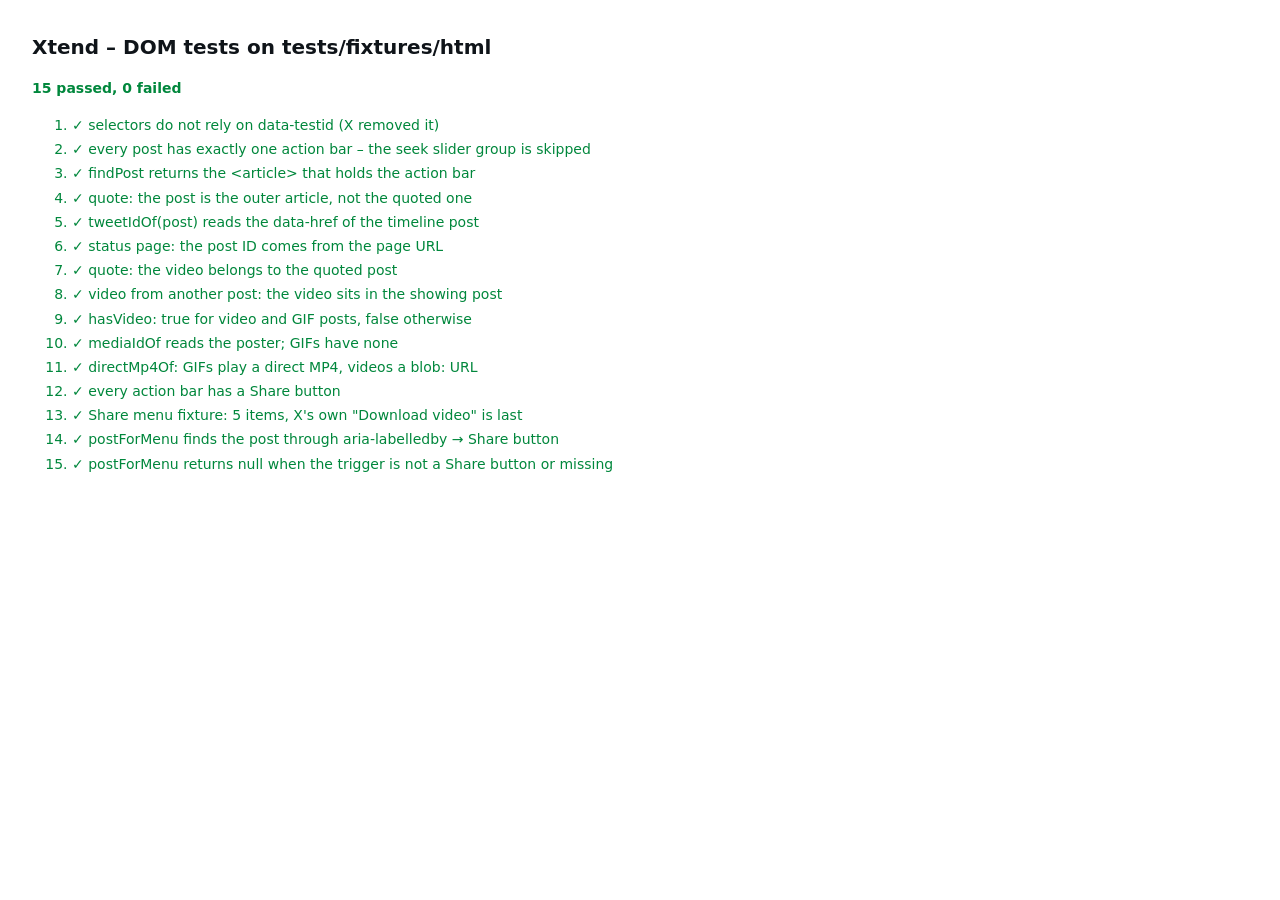
==== tests/browser/index.html @ 6b270802 "Add X DOM layer: selectors and post detection content/selectors.js: every selector, taken from the c" ====
<!doctype html>
<html lang="en">
  <head>
    <meta charset="utf-8" />
    <title>Xtend – DOM tests</title>
    <style>
      body { font: 14px/1.5 -apple-system, system-ui, sans-serif; margin: 2rem; color: #0f1419; }
      h1 { font-size: 1.25rem; margin: 0 0 1rem; }
      #summary { font-weight: 600; margin-bottom: 1rem; }
      .pass { color: #00873c; }
      .fail { color: #c4161c; }
      li { margin: 0.2rem 0; }
      pre { margin: 0.2rem 0 0.6rem 1.2rem; white-space: pre-wrap; color: #c4161c; }
    </style>
  </head>
  <body>
    <h1>Xtend – DOM tests on tests/fixtures/html</h1>
    <div id="summary">Running…</div>
    <ol id="results"></ol>

    <!-- The extension's content scripts, in manifest order (no chrome.* needed for these). -->
    <script src="../../extension/shared/video-media.js"></script>
    <script src="../../extension/content/selectors.js"></script>
    <script src="../../extension/content/post.js"></script>

    <script src="runner.js"></script>
    <script src="post.dom.js"></script>
    <script>
      run();
    </script>
  </body>
</html>
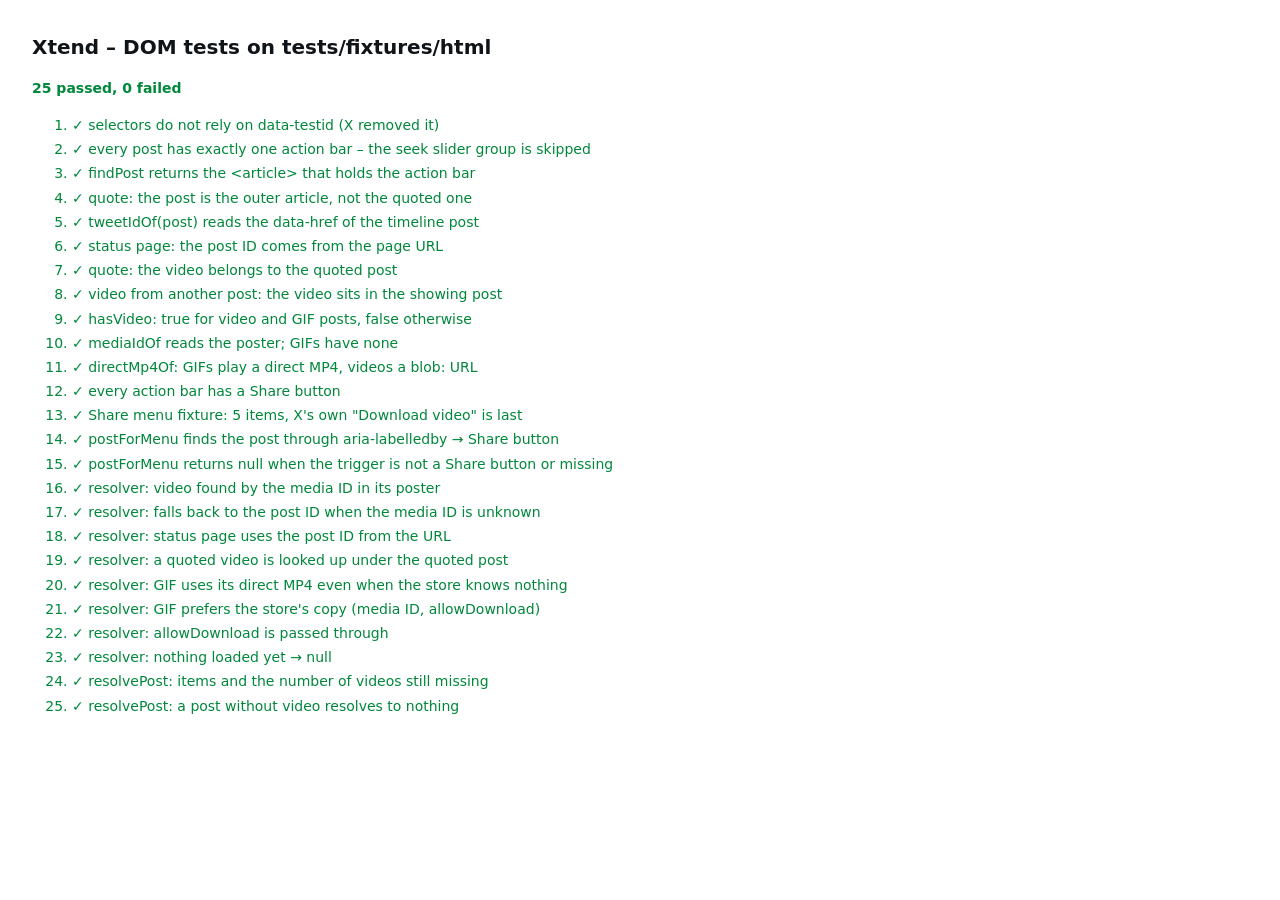
==== commit b1e87f6b: "Save videos via the service worker and resolve on-screen videos background/service-worker.js (#8): -" ====
--- a/tests/browser/index.html
+++ b/tests/browser/index.html
@@ -22,9 +22,12 @@
     <script src="../../extension/shared/video-media.js"></script>
     <script src="../../extension/content/selectors.js"></script>
     <script src="../../extension/content/post.js"></script>
+    <script src="../../extension/content/video-store.js"></script>
+    <script src="../../extension/content/video-resolver.js"></script>
 
     <script src="runner.js"></script>
     <script src="post.dom.js"></script>
+    <script src="video-resolver.dom.js"></script>
     <script>
       run();
     </script>
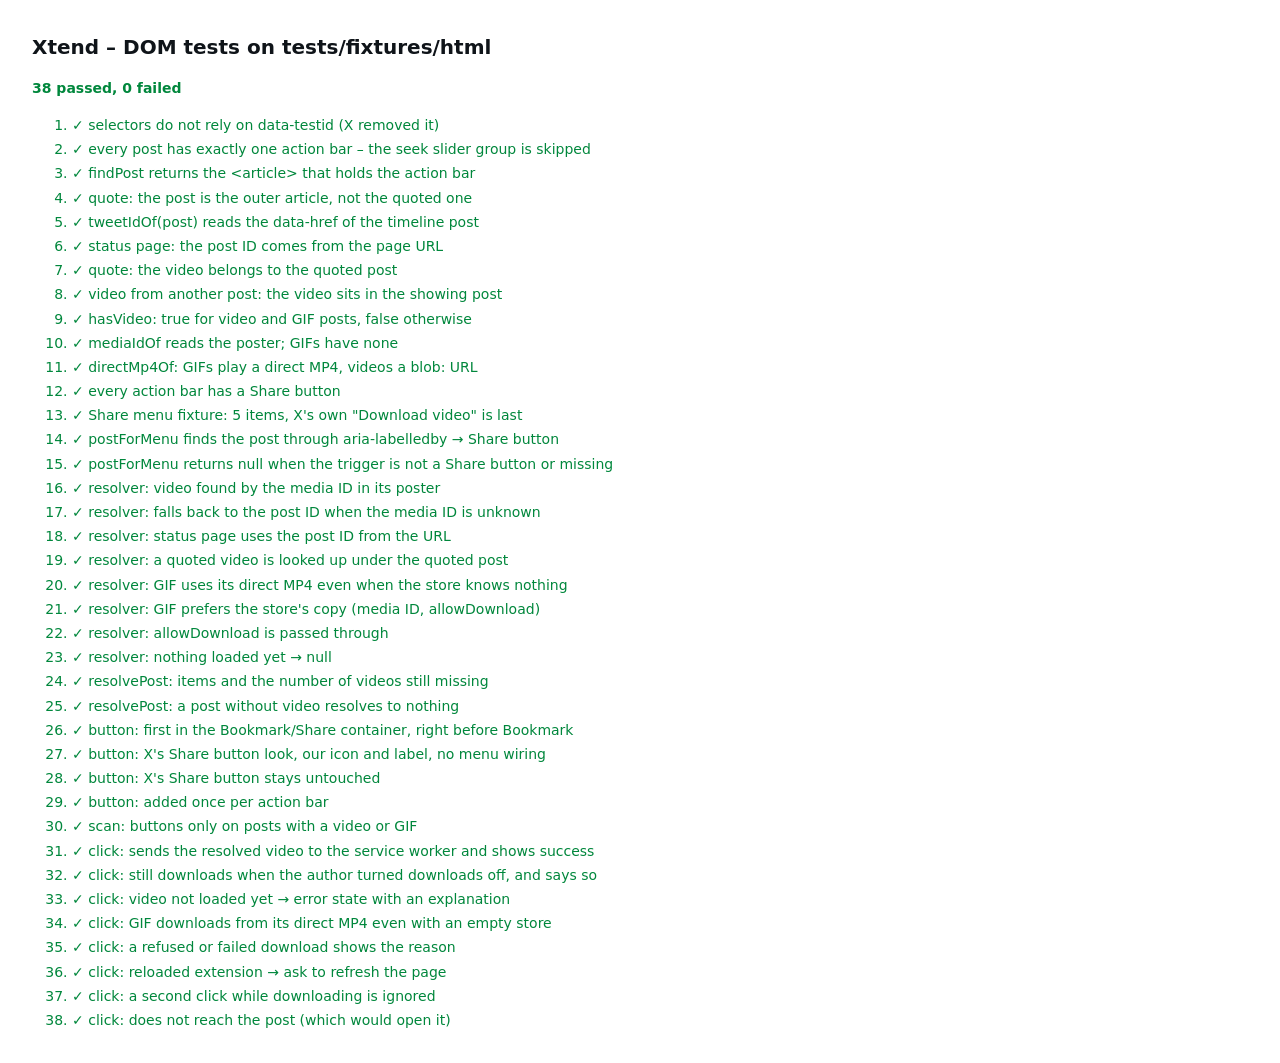
==== commit 4557983e: "Add the download button to the post action bar content/download-button.js: - clones X's Share button" ====
--- a/tests/browser/index.html
+++ b/tests/browser/index.html
@@ -24,10 +24,12 @@
     <script src="../../extension/content/post.js"></script>
     <script src="../../extension/content/video-store.js"></script>
     <script src="../../extension/content/video-resolver.js"></script>
+    <script src="../../extension/content/download-button.js"></script>
 
     <script src="runner.js"></script>
     <script src="post.dom.js"></script>
     <script src="video-resolver.dom.js"></script>
+    <script src="download-button.dom.js"></script>
     <script>
       run();
     </script>
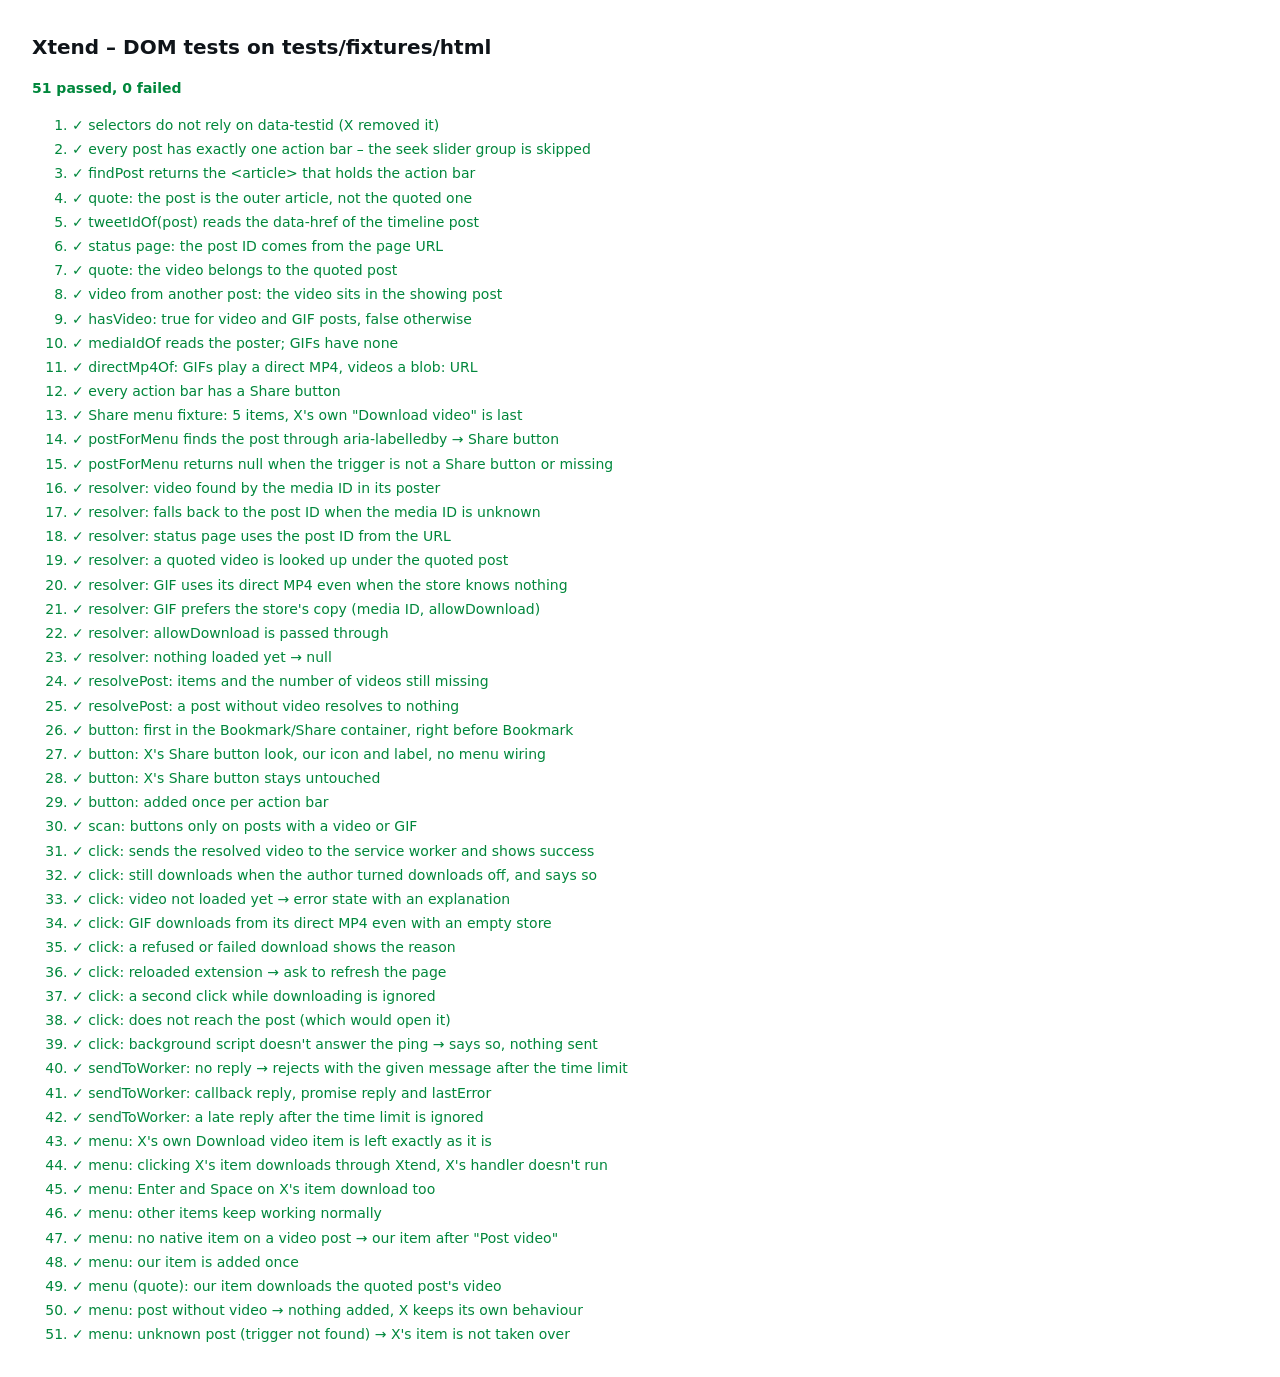
==== commit fbf6c296: "Download from the Share menu (original and quote posts) content/share-menu.js: - X's own "Download v" ====
--- a/tests/browser/index.html
+++ b/tests/browser/index.html
@@ -25,11 +25,13 @@
     <script src="../../extension/content/video-store.js"></script>
     <script src="../../extension/content/video-resolver.js"></script>
     <script src="../../extension/content/download-button.js"></script>
+    <script src="../../extension/content/share-menu.js"></script>
 
     <script src="runner.js"></script>
     <script src="post.dom.js"></script>
     <script src="video-resolver.dom.js"></script>
     <script src="download-button.dom.js"></script>
+    <script src="share-menu.dom.js"></script>
     <script>
       run();
     </script>
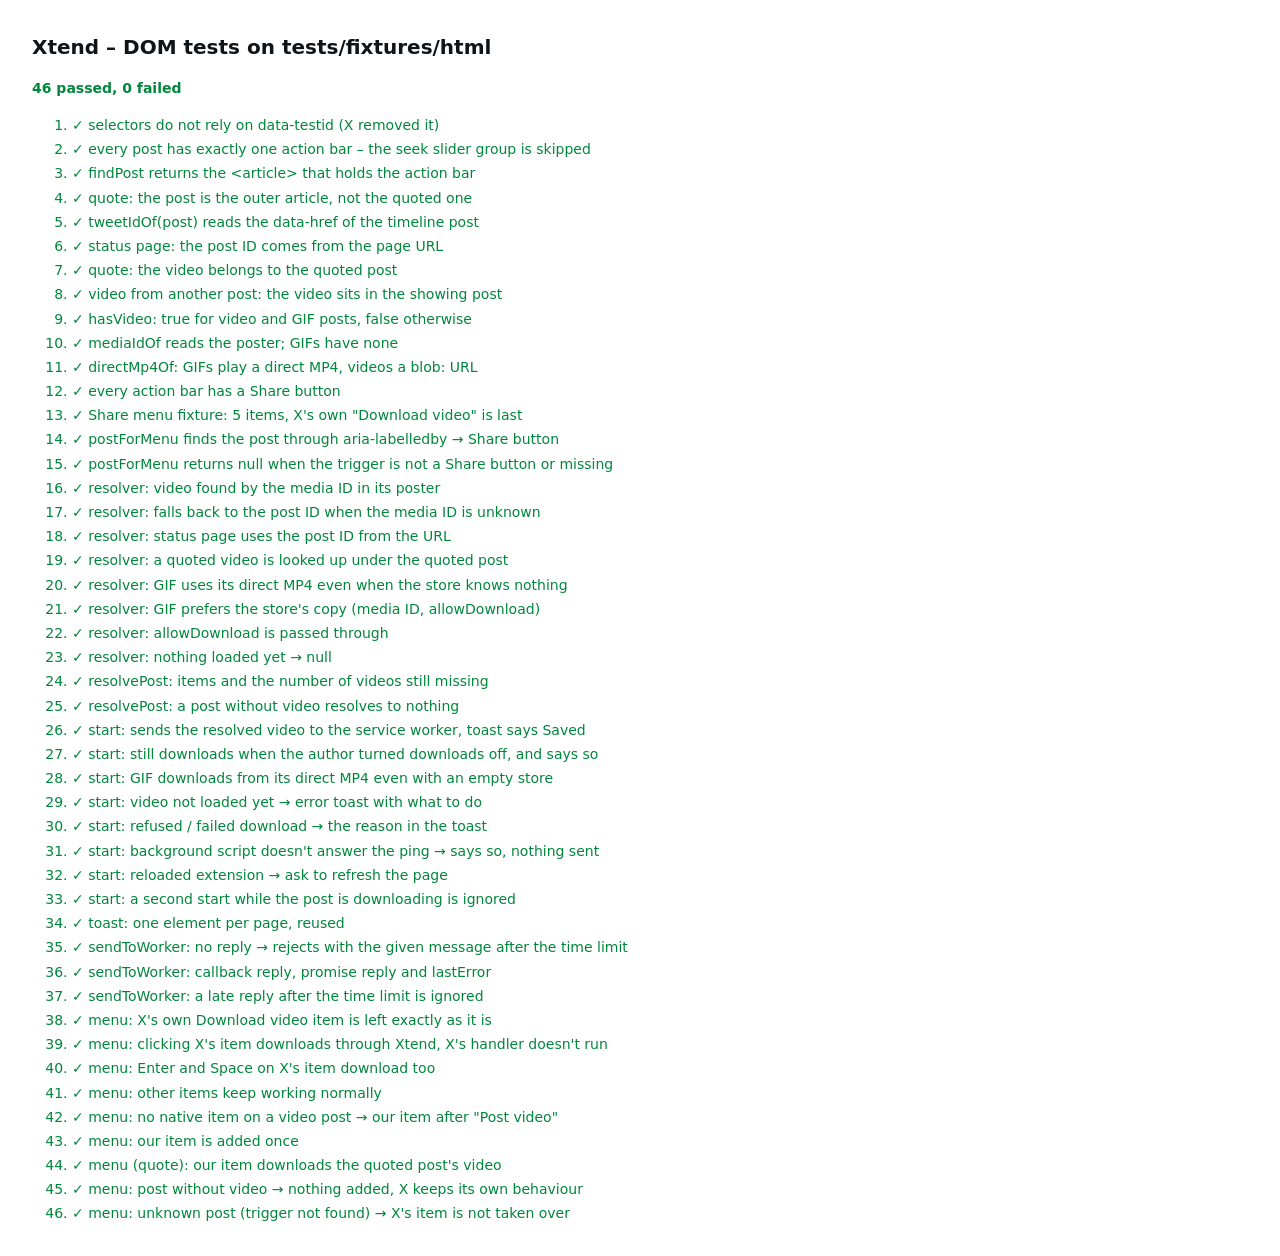
==== commit 1b677d25: "Download only from the Share menu; drop the action-bar button Decision: the Share menu's "Download v" ====
--- a/tests/browser/index.html
+++ b/tests/browser/index.html
@@ -24,13 +24,14 @@
     <script src="../../extension/content/post.js"></script>
     <script src="../../extension/content/video-store.js"></script>
     <script src="../../extension/content/video-resolver.js"></script>
-    <script src="../../extension/content/download-button.js"></script>
+    <script src="../../extension/content/toast.js"></script>
+    <script src="../../extension/content/download.js"></script>
     <script src="../../extension/content/share-menu.js"></script>
 
     <script src="runner.js"></script>
     <script src="post.dom.js"></script>
     <script src="video-resolver.dom.js"></script>
-    <script src="download-button.dom.js"></script>
+    <script src="download.dom.js"></script>
     <script src="share-menu.dom.js"></script>
     <script>
       run();
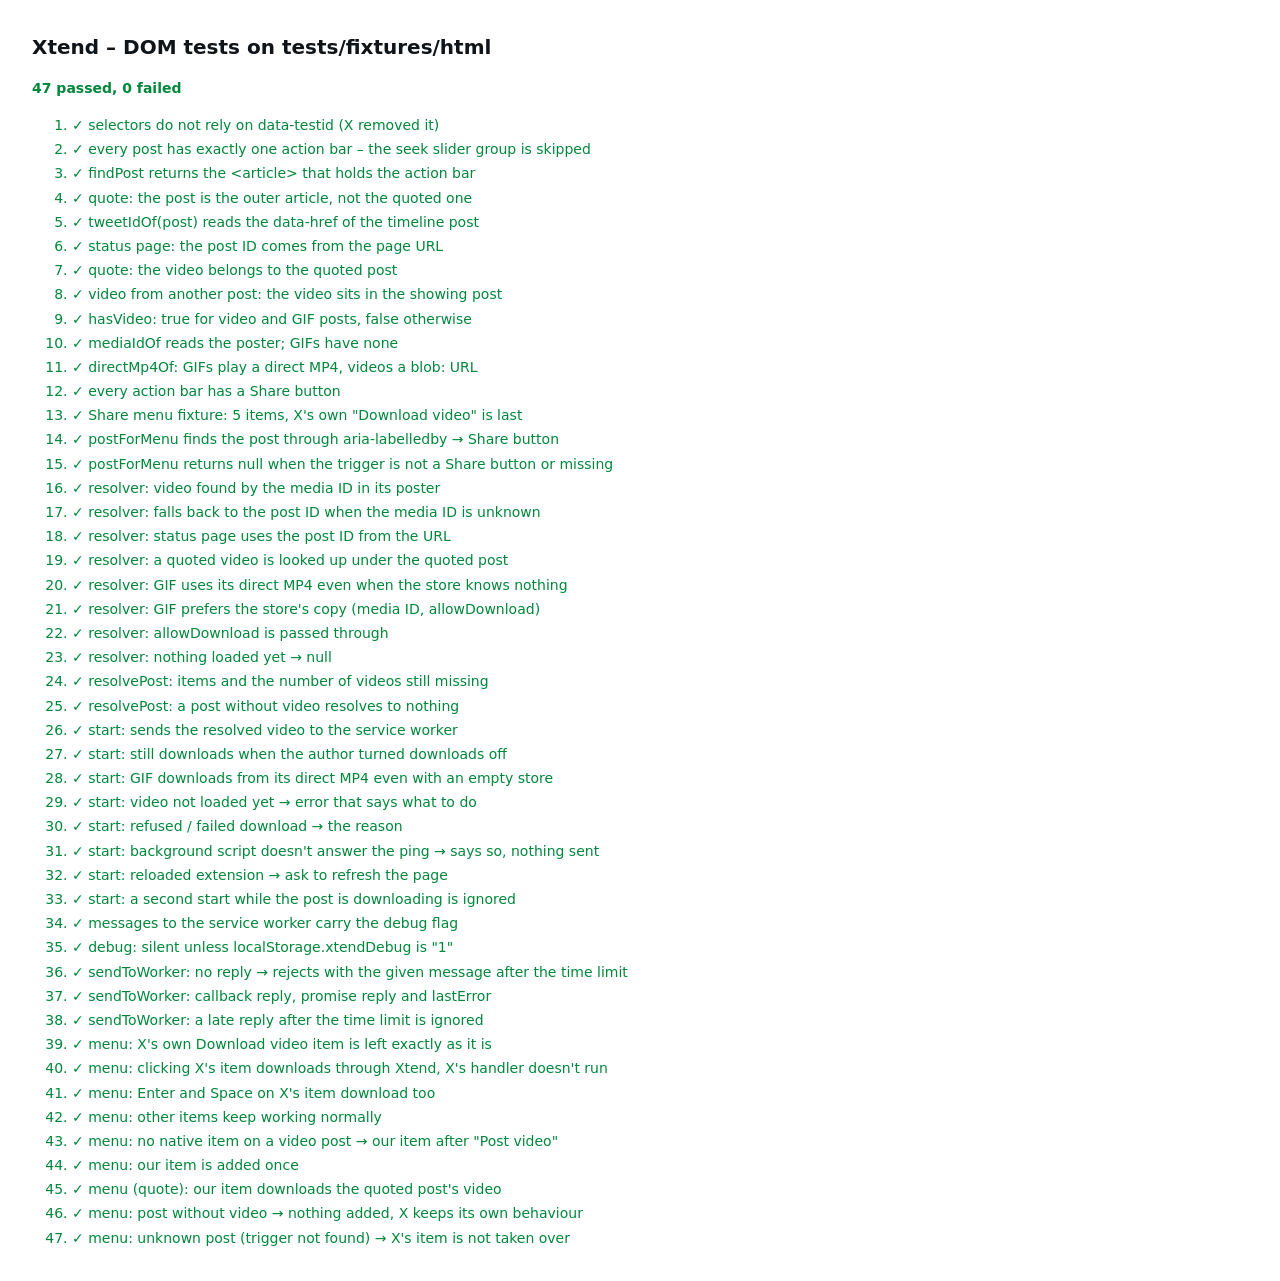
==== commit dce015c2: "Remove the toast; log only in debug mode Decision: Xtend shows nothing on the page. Problems are dia" ====
--- a/tests/browser/index.html
+++ b/tests/browser/index.html
@@ -20,11 +20,11 @@
 
     <!-- The extension's content scripts, in manifest order (no chrome.* needed for these). -->
     <script src="../../extension/shared/video-media.js"></script>
+    <script src="../../extension/content/debug.js"></script>
     <script src="../../extension/content/selectors.js"></script>
     <script src="../../extension/content/post.js"></script>
     <script src="../../extension/content/video-store.js"></script>
     <script src="../../extension/content/video-resolver.js"></script>
-    <script src="../../extension/content/toast.js"></script>
     <script src="../../extension/content/download.js"></script>
     <script src="../../extension/content/share-menu.js"></script>
 
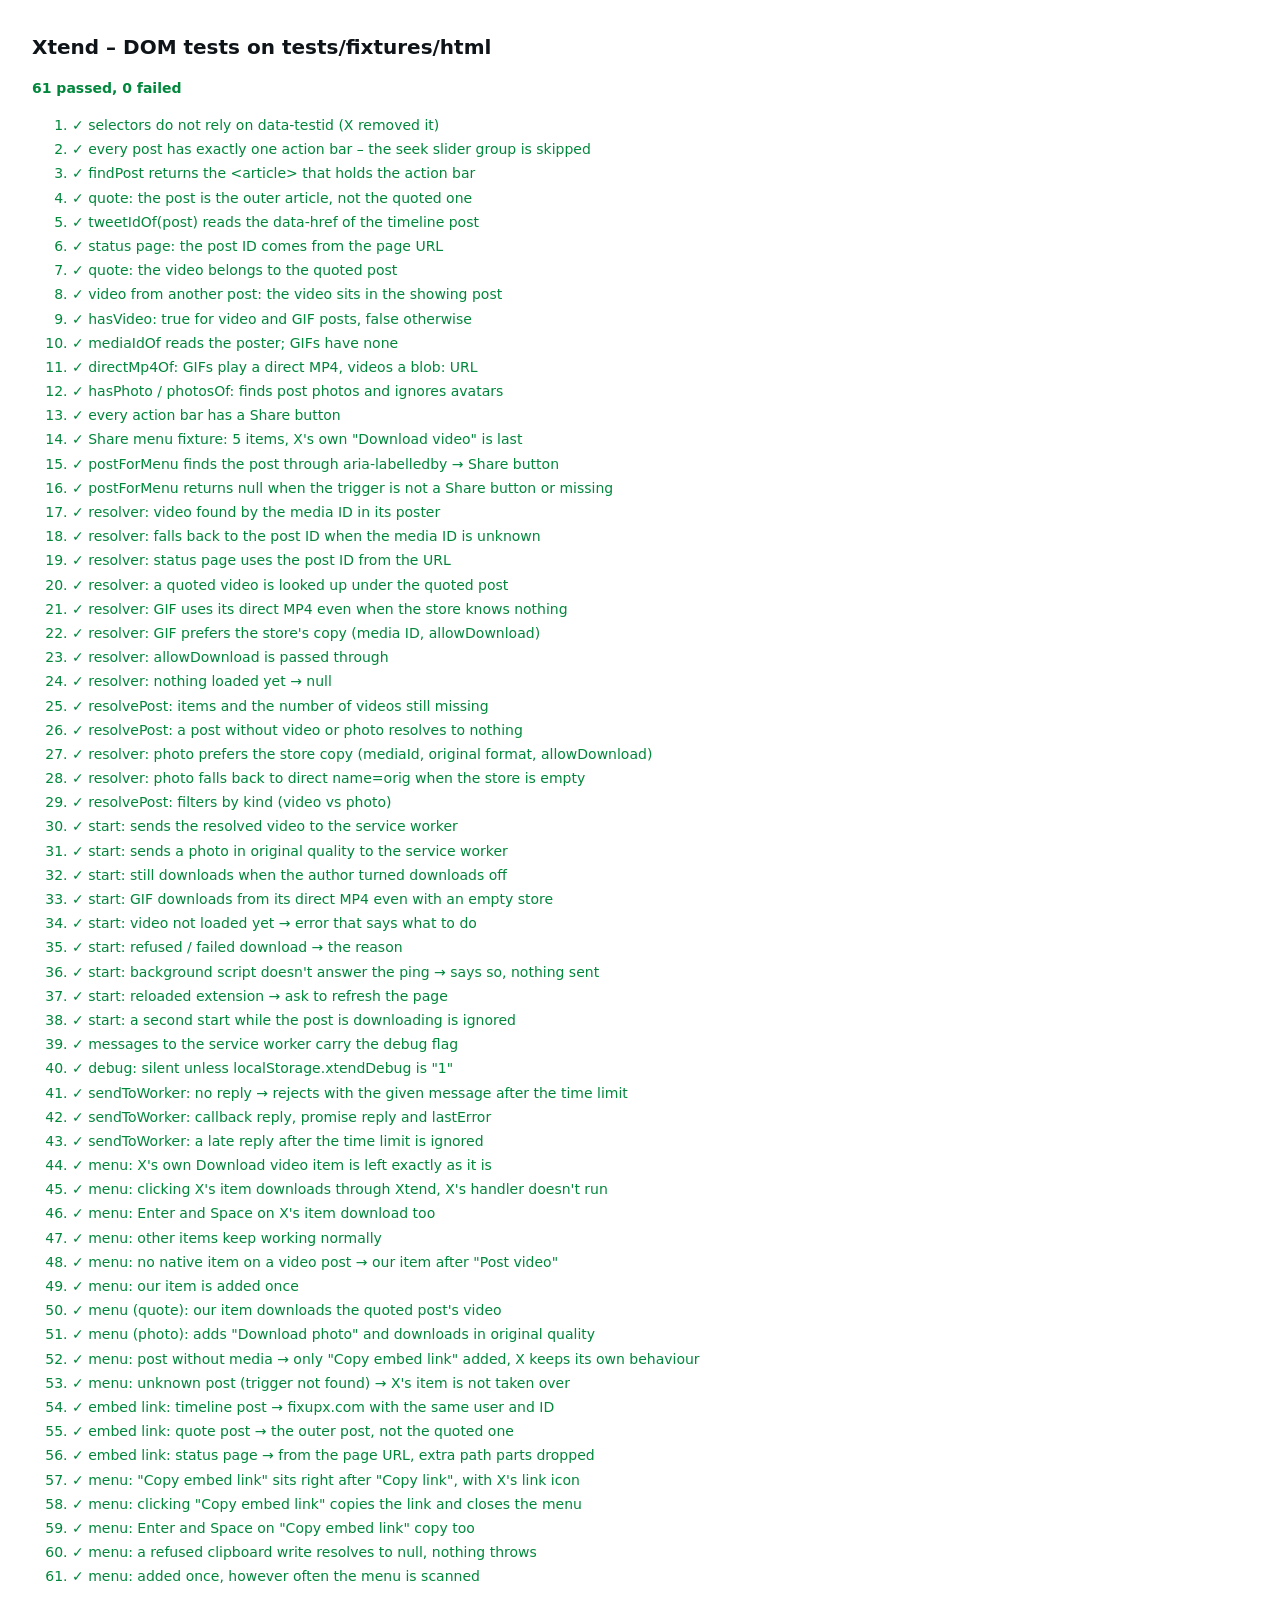
==== commit a3af0a97: "Add "Copy embed link" to the Share menu (fixupx.com) Every post's Share menu gets "Copy embed link" " ====
--- a/tests/browser/index.html
+++ b/tests/browser/index.html
@@ -20,12 +20,14 @@
 
     <!-- The extension's content scripts, in manifest order (no chrome.* needed for these). -->
     <script src="../../extension/shared/video-media.js"></script>
+    <script src="../../extension/shared/post-link.js"></script>
     <script src="../../extension/content/debug.js"></script>
     <script src="../../extension/content/selectors.js"></script>
     <script src="../../extension/content/post.js"></script>
     <script src="../../extension/content/video-store.js"></script>
     <script src="../../extension/content/video-resolver.js"></script>
     <script src="../../extension/content/download.js"></script>
+    <script src="../../extension/content/embed-link.js"></script>
     <script src="../../extension/content/share-menu.js"></script>
 
     <script src="runner.js"></script>
@@ -33,6 +35,7 @@
     <script src="video-resolver.dom.js"></script>
     <script src="download.dom.js"></script>
     <script src="share-menu.dom.js"></script>
+    <script src="embed-link.dom.js"></script>
     <script>
       run();
     </script>
